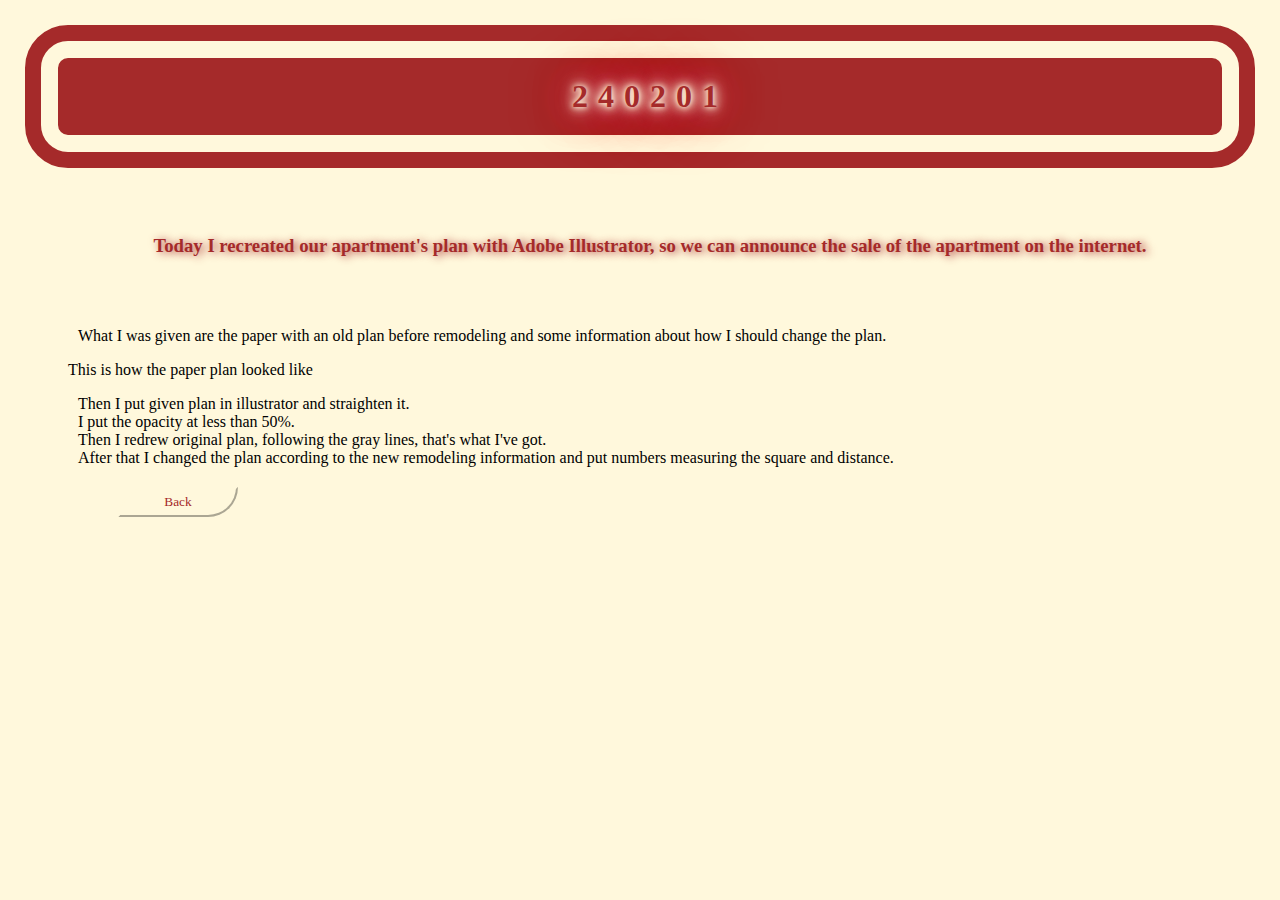
==== 240201.html @ d8cbb526 "new page" ====
<doctype html>
    <html>
      <head>
        <title>240201</title>
      <link rel='stylesheet' href='style.css'>
      </head>
      <body>
        <h1 class='heading'>240201</h1>
        <h3 class='line'>Today I recreated our apartment's plan with Adobe Illustrator, so we can announce the sale of the apartment on the internet. </h3>
  
  <p>What I was given are the paper with an old plan before remodeling and some information about how I should change the plan.</p>
  <figure>
    <img src=''/>
    <figcaption>This is how the paper plan looked like</figcaption>
        </figure>
        <p>Then I put given plan in illustrator and straighten it.</p>
        <p>I put the opacity at less than 50%.</p>
        <p>Then I redrew original plan, following the gray lines, that's what I've got.</p>
  <p>After that I changed the plan according to the new remodeling information and put numbers measuring the square and distance.</p>
        <a href='/index.html'><button class='back'>Back</button></a>
      </body>
    </html>
---- style.css ----
.headingMain {
  color: brown;
   border: double;
  border-radius: 60px;
  text-align: center;
  background-color: lightBlue;
  padding: 20px;
  border-width: 50px;
  border-color: cornSilk;
  background-image: url('data:image/svg+xml,%3Csvg xmlns="http://www.w3.org/2000/svg" viewBox="0 0 80 80" width="80" height="80"%3E%3Cpath fill="%239C92AC" fill-opacity="0.4" d="M14 16H9v-2h5V9.87a4 4 0 1 1 2 0V14h5v2h-5v15.95A10 10 0 0 0 23.66 27l-3.46-2 8.2-2.2-2.9 5a12 12 0 0 1-21 0l-2.89-5 8.2 2.2-3.47 2A10 10 0 0 0 14 31.95V16zm40 40h-5v-2h5v-4.13a4 4 0 1 1 2 0V54h5v2h-5v15.95A10 10 0 0 0 63.66 67l-3.47-2 8.2-2.2-2.88 5a12 12 0 0 1-21.02 0l-2.88-5 8.2 2.2-3.47 2A10 10 0 0 0 54 71.95V56zm-39 6a2 2 0 1 1 0-4 2 2 0 0 1 0 4zm40-40a2 2 0 1 1 0-4 2 2 0 0 1 0 4zM15 8a2 2 0 1 0 0-4 2 2 0 0 0 0 4zm40 40a2 2 0 1 0 0-4 2 2 0 0 0 0 4z"%3E%3C/path%3E%3C/svg%3E');
  }
.line {
  color: brown;
  text-align: center;
  padding: 0 0 20px 0;
  margin: 50px;
  text-shadow: 3px 1px 8px;
}
body {
  background-color: cornSilk;
   font-family: cursive;
  text-indent: 20px;
}
.gradient1 {
  background: linear-gradient(to right, #ee9ca7, #ffdde1);
    border-radius: 10px;
  width: 100px;
}
.gradient2 {
  background: linear-gradient(to right, #2193b0, #e4e5e6);
  border-radius: 10px;
  width: 100px;
}
.gradient3 {
  background: linear-gradient(90deg, #00416a, #e4e5e6);
   border-radius: 10px;
  width: 100px;
}
.gradient4 {
  background: linear-gradient(90deg, #332d50, #cbcaa5);
   border-radius: 10px;
  width: 100px;
}
.dates {
text-align: center
 }

.heading {
   color: brown;
  text-shadow: 0 0 5px cornSilk, 0 0 10px cornSilk, 0 0 15px cornSilk, 0 0 20px cornSilk, 0 0 35px crimson, 0 0 40px crimson, 0 0 50px crimson, 0 0 75px crimson;
   border: double;
  border-radius: 60px;
  text-align: center;
  background-color: brown;
  padding: 20px;
  border-width: 50px;
  border-color: cornSilk;
  letter-spacing: 10px;
  }
p {
  margin: 0 50px;
}
.back {
  color: brown;
  margin: 20px 20px 0 110px;
  border-radius: 100px 0;
  border-color: cornSilk;
  height: 30px;
  width: 120px;
  font-family: cursive;
  background-color: cornSilk;
}
.back:active {
  box-shadow: 3px 1px 10px brown;
  }
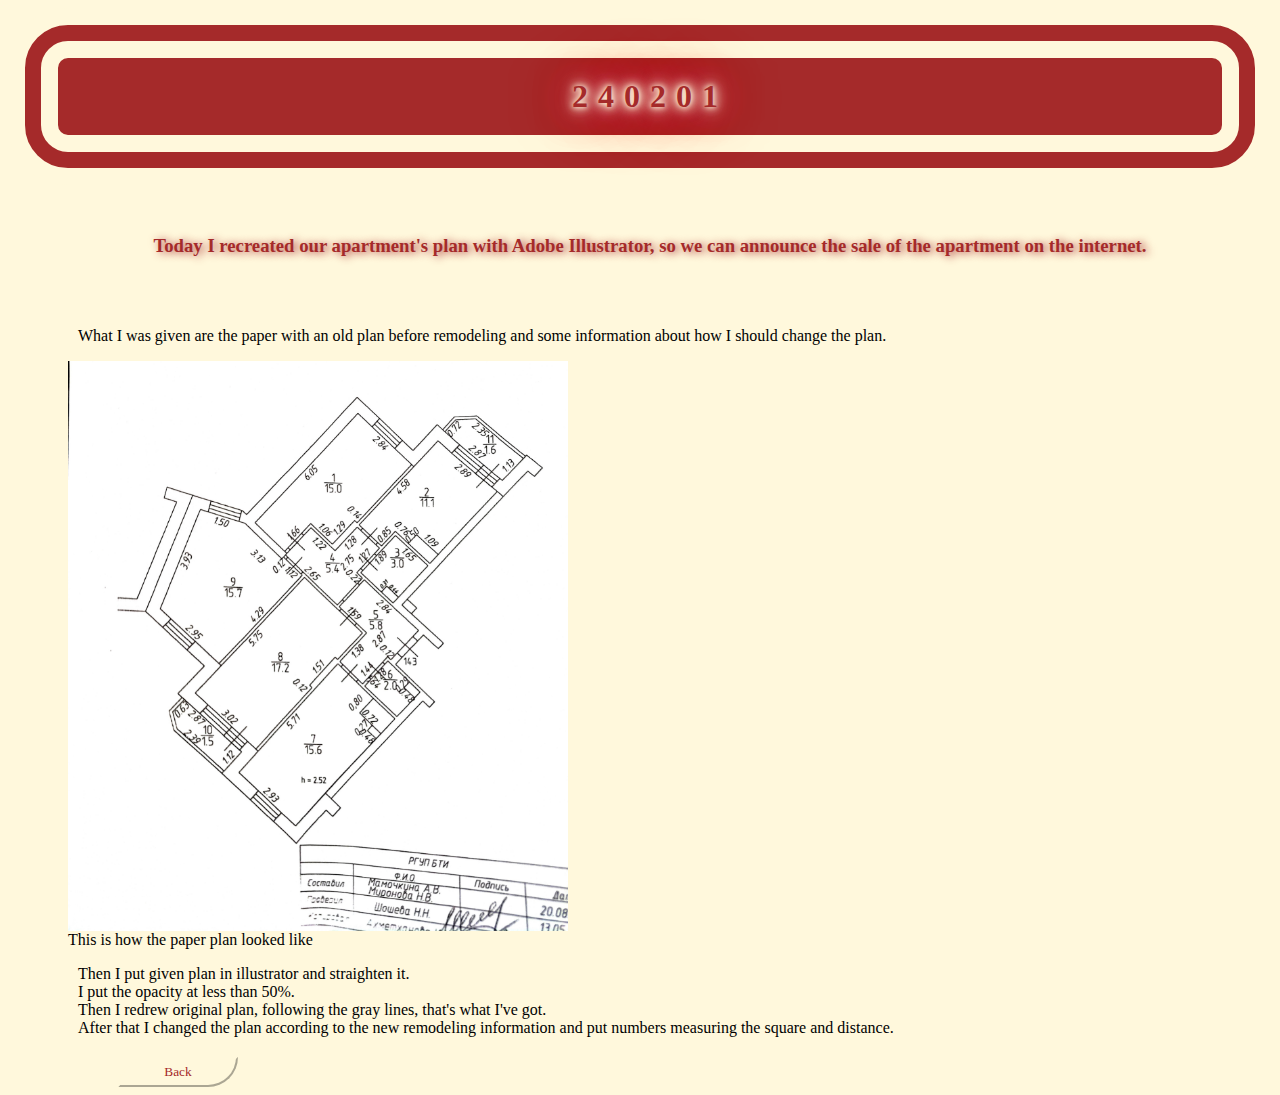
==== commit 13504322: "add first img" ====
--- a/240201.html
+++ b/240201.html
@@ -10,13 +10,13 @@
   
   <p>What I was given are the paper with an old plan before remodeling and some information about how I should change the plan.</p>
   <figure>
-    <img src=''/>
+    <img src='paperPlan.jpg' width="500">
     <figcaption>This is how the paper plan looked like</figcaption>
         </figure>
         <p>Then I put given plan in illustrator and straighten it.</p>
         <p>I put the opacity at less than 50%.</p>
         <p>Then I redrew original plan, following the gray lines, that's what I've got.</p>
   <p>After that I changed the plan according to the new remodeling information and put numbers measuring the square and distance.</p>
-        <a href='/index.html'><button class='back'>Back</button></a>
+        <a href='https://ahkyum.github.io/blog.github.io/index.html'><button class='back'>Back</button></a>
       </body>
     </html>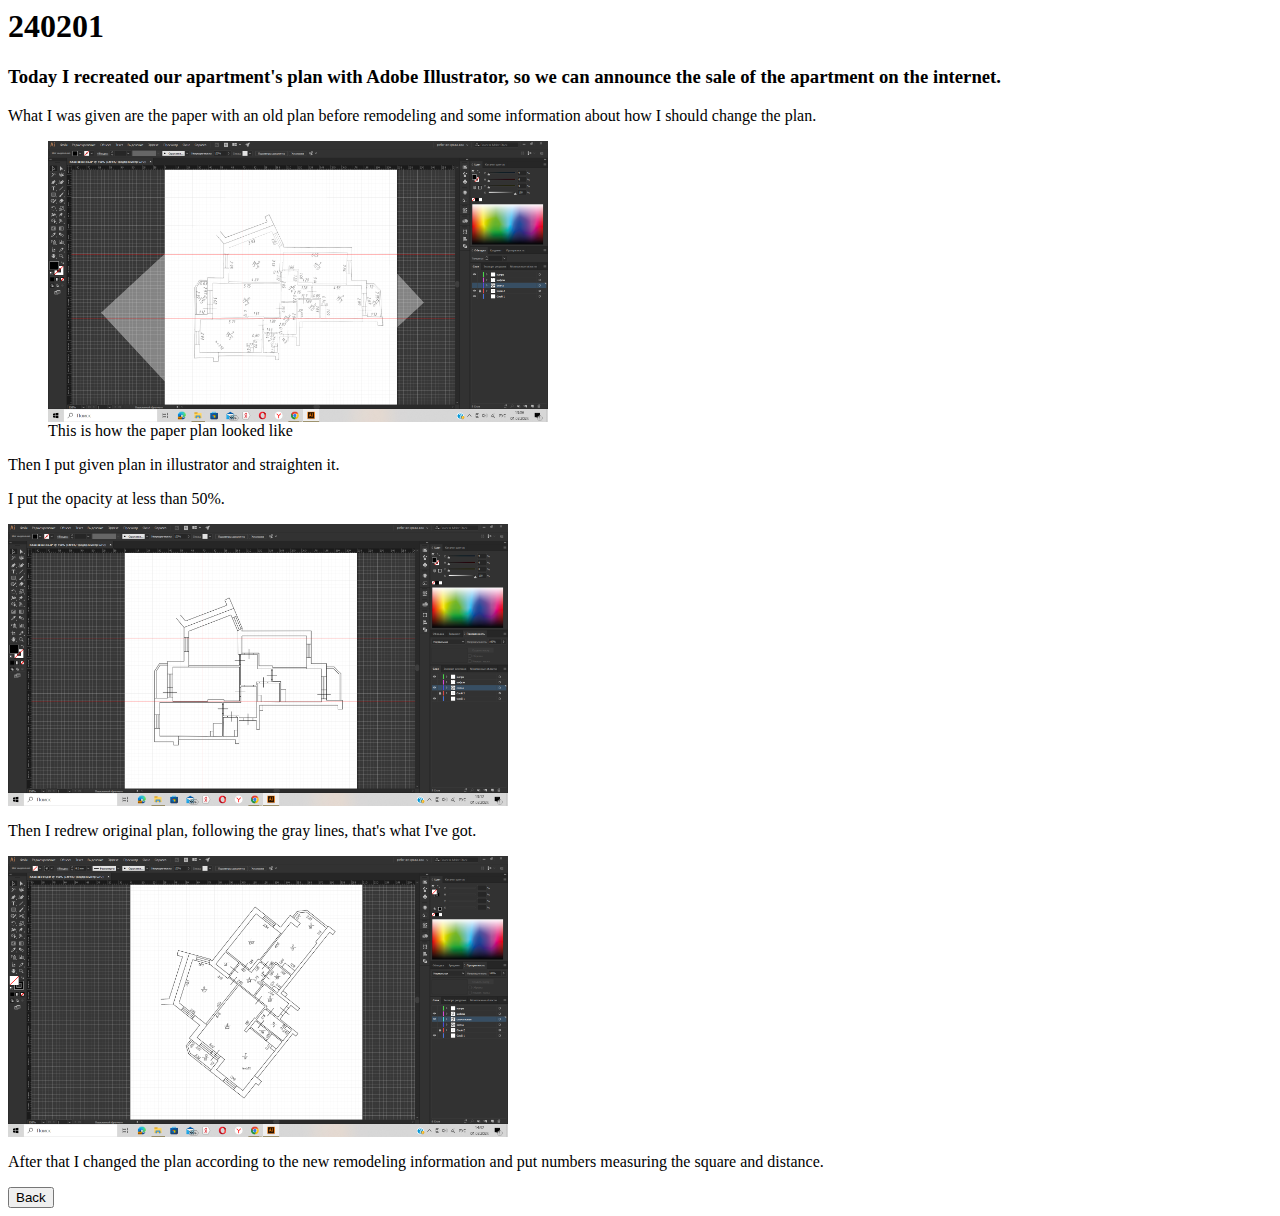
==== commit 57b8a195: "add plans" ====
--- a/240201.html
+++ b/240201.html
@@ -2,7 +2,7 @@
     <html>
       <head>
         <title>240201</title>
-      <link rel='stylesheet' href='style.css'>
+      <link rel='stylesheet' href='style240201.css'>
       </head>
       <body>
         <h1 class='heading'>240201</h1>
@@ -10,12 +10,14 @@
   
   <p>What I was given are the paper with an old plan before remodeling and some information about how I should change the plan.</p>
   <figure>
-    <img src='paperPlan.jpg' width="500">
+    <img src='./images/plan2.jpg' width="500">
     <figcaption>This is how the paper plan looked like</figcaption>
         </figure>
         <p>Then I put given plan in illustrator and straighten it.</p>
         <p>I put the opacity at less than 50%.</p>
+        <img src='./images/plan3.jpg' width="500">
         <p>Then I redrew original plan, following the gray lines, that's what I've got.</p>
+        <img src='./images/plan4.jpg' width="500">
   <p>After that I changed the plan according to the new remodeling information and put numbers measuring the square and distance.</p>
         <a href='https://ahkyum.github.io/blog.github.io/index.html'><button class='back'>Back</button></a>
       </body>
